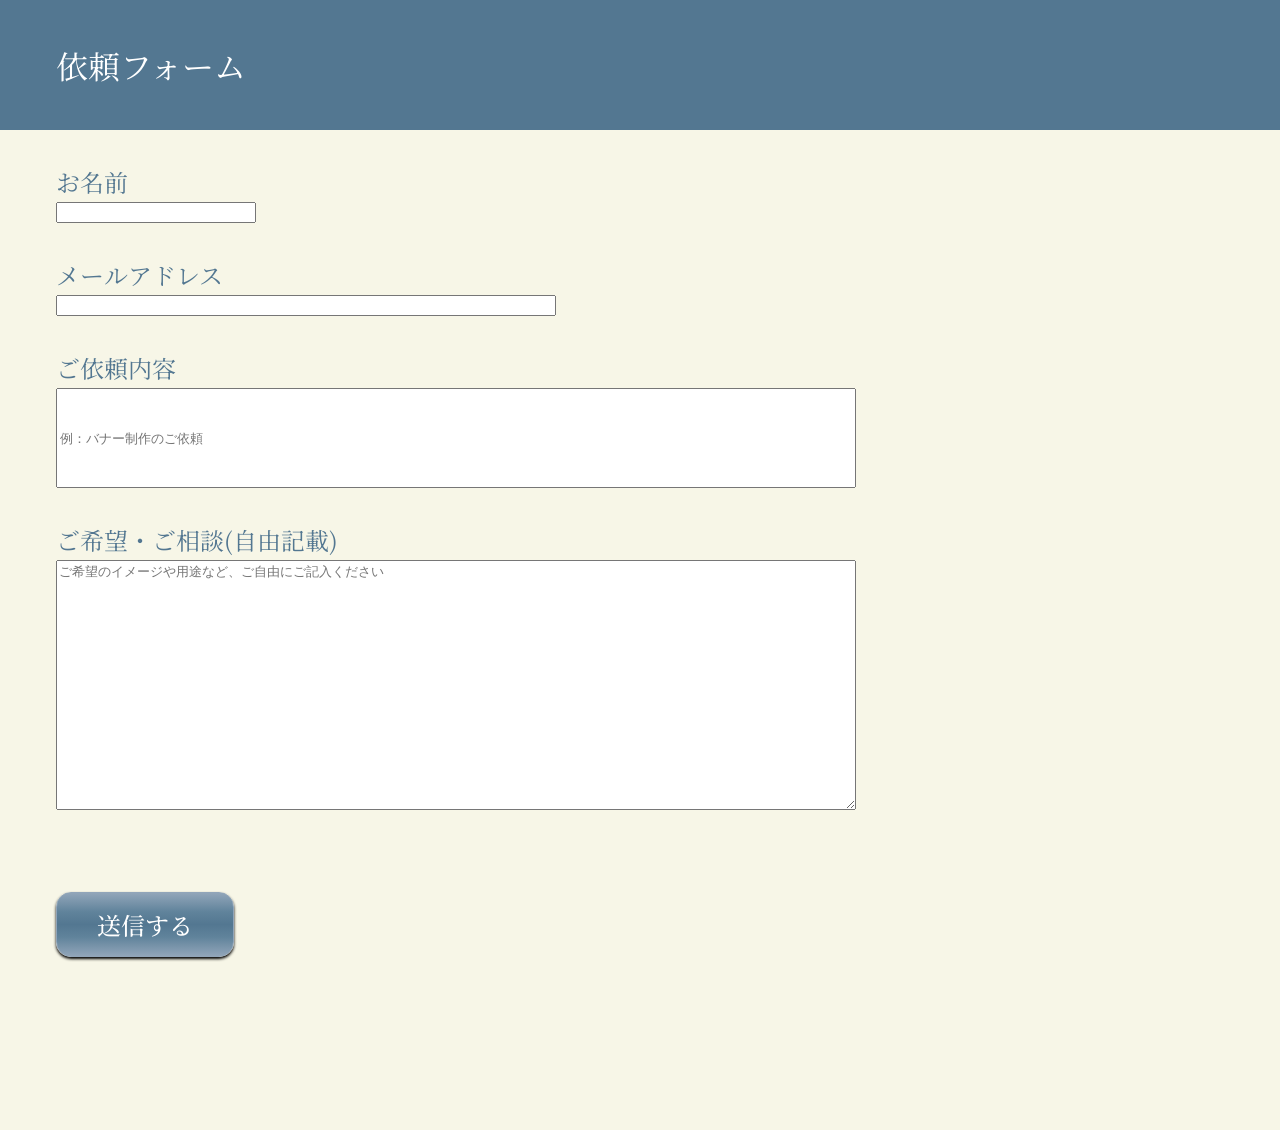
==== form.html @ c4309896 "Add files via upload" ====
<!DOCTYPE html>
<html lang="ja">
<head>
    <meta charset="UTF-8">
    <meta name="viewport" content="width=device-width, initial-scale=1.0">
    <title>R.Desing 依頼フォーム</title>
    
    <link rel="preconnect" href="https://fonts.googleapis.com">
    <link rel="preconnect" href="https://fonts.gstatic.com" crossorigin>
    <link href="https://fonts.googleapis.com/css2?family=Noto+Serif+JP:wght@200..900&display=swap" rel="stylesheet">

    <link rel="stylesheet" href="sanitize.css">
    <link rel="stylesheet" href="form.css">
</head>
<body>
    <header>
          <p class="title-form">依頼フォーム</p>
    </header>
    <form class="contact-form" action="https://formspree.io/f/xjgdwgye" method="get">

        <input type="hidden" name="redirect" value="https://iremon0313-star.github.io/r-design/thx.html">

        <label class="text">お名前</label><br>
        <input type="text" id="name" required><br>

        <label class="email">メールアドレス</label><br>
        <input type="email" id="email" required><br>

        <label class="subject">ご依頼内容</label><br>
        <input type="text" id="subject" placeholder="例：バナー制作のご依頼"><br>

        <label class="message">ご希望・ご相談(自由記載)</label><br>
        <textarea id="message" placeholder="ご希望のイメージや用途など、ご自由にご記入ください"></textarea><br>

        <button type="submit" class="button">送信する</button>
    </form>
    
    
</body>
</html>
---- sanitize.css ----
/* Document
 * ========================================================================== */

/**
 * Add border box sizing in all browsers (opinionated).
 */

*,
::before,
::after {
  box-sizing: border-box;
}

/**
 * 1. Add text decoration inheritance in all browsers (opinionated).
 * 2. Add vertical alignment inheritance in all browsers (opinionated).
 */

::before,
::after {
  text-decoration: inherit; /* 1 */
  vertical-align: inherit; /* 2 */
}

/**
 * 1. Use the default cursor in all browsers (opinionated).
 * 2. Change the line height in all browsers (opinionated).
 * 3. Use a 4-space tab width in all browsers (opinionated).
 * 4. Remove the grey highlight on links in iOS (opinionated).
 * 5. Prevent adjustments of font size after orientation changes in
 *    IE on Windows Phone and in iOS.
 * 6. Breaks words to prevent overflow in all browsers (opinionated).
 */

html {
  cursor: default; /* 1 */
  line-height: 1.5; /* 2 */
  -moz-tab-size: 4; /* 3 */
  tab-size: 4; /* 3 */
  -webkit-tap-highlight-color: transparent /* 4 */;
  -ms-text-size-adjust: 100%; /* 5 */
  -webkit-text-size-adjust: 100%; /* 5 */
  word-break: break-word; /* 6 */
}

/* Sections
 * ========================================================================== */

/**
 * Remove the margin in all browsers (opinionated).
 */

body {
  margin: 0;
}

/**
 * Correct the font size and margin on `h1` elements within `section` and
 * `article` contexts in Chrome, Edge, Firefox, and Safari.
 */

h1 {
  font-size: 2em;
  margin: 0.67em 0;
}

/* Grouping content
 * ========================================================================== */

/**
 * Remove the margin on nested lists in Chrome, Edge, IE, and Safari.
 */

dl dl,
dl ol,
dl ul,
ol dl,
ul dl {
  margin: 0;
}

/**
 * Remove the margin on nested lists in Edge 18- and IE.
 */

ol ol,
ol ul,
ul ol,
ul ul {
  margin: 0;
}

/**
 * 1. Add the correct sizing in Firefox.
 * 2. Show the overflow in Edge 18- and IE.
 */

hr {
  height: 0; /* 1 */
  overflow: visible; /* 2 */
}

/**
 * Add the correct display in IE.
 */

main {
  display: block;
}

/**
 * Remove the list style on navigation lists in all browsers (opinionated).
 */

nav ol,
nav ul {
  list-style: none;
  padding: 0;
}

/**
 * 1. Correct the inheritance and scaling of font size in all browsers.
 * 2. Correct the odd `em` font sizing in all browsers.
 */

pre {
  font-family: monospace, monospace; /* 1 */
  font-size: 1em; /* 2 */
}

/* Text-level semantics
 * ========================================================================== */

/**
 * Remove the gray background on active links in IE 10.
 */

a {
  background-color: transparent;
}

/**
 * Add the correct text decoration in Edge 18-, IE, and Safari.
 */

abbr[title] {
  text-decoration: underline;
  text-decoration: underline dotted;
}

/**
 * Add the correct font weight in Chrome, Edge, and Safari.
 */

b,
strong {
  font-weight: bolder;
}

/**
 * 1. Correct the inheritance and scaling of font size in all browsers.
 * 2. Correct the odd `em` font sizing in all browsers.
 */

code,
kbd,
samp {
  font-family: monospace, monospace; /* 1 */
  font-size: 1em; /* 2 */
}

/**
 * Add the correct font size in all browsers.
 */

small {
  font-size: 80%;
}

/* Embedded content
 * ========================================================================== */

/*
 * Change the alignment on media elements in all browsers (opinionated).
 */

audio,
canvas,
iframe,
img,
svg,
video {
  vertical-align: middle;
}

/**
 * Add the correct display in IE 9-.
 */

audio,
video {
  display: inline-block;
}

/**
 * Add the correct display in iOS 4-7.
 */

audio:not([controls]) {
  display: none;
  height: 0;
}

/**
 * Remove the border on iframes in all browsers (opinionated).
 */

iframe {
  border-style: none;
}

/**
 * Remove the border on images within links in IE 10-.
 */

img {
  border-style: none;
}

/**
 * Change the fill color to match the text color in all browsers (opinionated).
 */

svg:not([fill]) {
  fill: currentColor;
}

/**
 * Hide the overflow in IE.
 */

svg:not(:root) {
  overflow: hidden;
}

/* Tabular data
 * ========================================================================== */

/**
 * Collapse border spacing in all browsers (opinionated).
 */

table {
  border-collapse: collapse;
}

/* Forms
 * ========================================================================== */

/**
 * Remove the margin on controls in Safari.
 */

button,
input,
select {
  margin: 0;
}

/**
 * 1. Show the overflow in IE.
 * 2. Remove the inheritance of text transform in Edge 18-, Firefox, and IE.
 */

button {
  overflow: visible; /* 1 */
  text-transform: none; /* 2 */
}

/**
 * Correct the inability to style buttons in iOS and Safari.
 */

button,
[type="button"],
[type="reset"],
[type="submit"] {
  -webkit-appearance: button;
}

/**
 * 1. Change the inconsistent appearance in all browsers (opinionated).
 * 2. Correct the padding in Firefox.
 */

fieldset {
  border: 1px solid #a0a0a0; /* 1 */
  padding: 0.35em 0.75em 0.625em; /* 2 */
}

/**
 * Show the overflow in Edge 18- and IE.
 */

input {
  overflow: visible;
}

/**
 * 1. Correct the text wrapping in Edge 18- and IE.
 * 2. Correct the color inheritance from `fieldset` elements in IE.
 */

legend {
  color: inherit; /* 2 */
  display: table; /* 1 */
  max-width: 100%; /* 1 */
  white-space: normal; /* 1 */
}

/**
 * 1. Add the correct display in Edge 18- and IE.
 * 2. Add the correct vertical alignment in Chrome, Edge, and Firefox.
 */

progress {
  display: inline-block; /* 1 */
  vertical-align: baseline; /* 2 */
}

/**
 * Remove the inheritance of text transform in Firefox.
 */

select {
  text-transform: none;
}

/**
 * 1. Remove the margin in Firefox and Safari.
 * 2. Remove the default vertical scrollbar in IE.
 * 3. Change the resize direction in all browsers (opinionated).
 */

textarea {
  margin: 0; /* 1 */
  overflow: auto; /* 2 */
  resize: vertical; /* 3 */
}

/**
 * Remove the padding in IE 10-.
 */

[type="checkbox"],
[type="radio"] {
  padding: 0;
}

/**
 * 1. Correct the odd appearance in Chrome, Edge, and Safari.
 * 2. Correct the outline style in Safari.
 */

[type="search"] {
  -webkit-appearance: textfield; /* 1 */
  outline-offset: -2px; /* 2 */
}

/**
 * Correct the cursor style of increment and decrement buttons in Safari.
 */

::-webkit-inner-spin-button,
::-webkit-outer-spin-button {
  height: auto;
}

/**
 * Correct the text style of placeholders in Chrome, Edge, and Safari.
 */

::-webkit-input-placeholder {
  color: inherit;
  opacity: 0.54;
}

/**
 * Remove the inner padding in Chrome, Edge, and Safari on macOS.
 */

::-webkit-search-decoration {
  -webkit-appearance: none;
}

/**
 * 1. Correct the inability to style upload buttons in iOS and Safari.
 * 2. Change font properties to `inherit` in Safari.
 */

::-webkit-file-upload-button {
  -webkit-appearance: button; /* 1 */
  font: inherit; /* 2 */
}

/**
 * Remove the inner border and padding of focus outlines in Firefox.
 */

::-moz-focus-inner {
  border-style: none;
  padding: 0;
}

/**
 * Restore the focus outline styles unset by the previous rule in Firefox.
 */

:-moz-focusring {
  outline: 1px dotted ButtonText;
}

/**
 * Remove the additional :invalid styles in Firefox.
 */

:-moz-ui-invalid {
  box-shadow: none;
}

/* Interactive
 * ========================================================================== */

/*
 * Add the correct display in Edge 18- and IE.
 */

details {
  display: block;
}

/*
 * Add the correct styles in Edge 18-, IE, and Safari.
 */

dialog {
  background-color: white;
  border: solid;
  color: black;
  display: block;
  height: -moz-fit-content;
  height: -webkit-fit-content;
  height: fit-content;
  left: 0;
  margin: auto;
  padding: 1em;
  position: absolute;
  right: 0;
  width: -moz-fit-content;
  width: -webkit-fit-content;
  width: fit-content;
}

dialog:not([open]) {
  display: none;
}

/*
 * Add the correct display in all browsers.
 */

summary {
  display: list-item;
}

/* Scripting
 * ========================================================================== */

/**
 * Add the correct display in IE 9-.
 */

canvas {
  display: inline-block;
}

/**
 * Add the correct display in IE.
 */

template {
  display: none;
}

/* User interaction
 * ========================================================================== */

/*
 * 1. Remove the tapping delay in IE 10.
 * 2. Remove the tapping delay on clickable elements
      in all browsers (opinionated).
 */

a,
area,
button,
input,
label,
select,
summary,
textarea,
[tabindex] {
  -ms-touch-action: manipulation; /* 1 */
  touch-action: manipulation; /* 2 */
}

/**
 * Add the correct display in IE 10-.
 */

[hidden] {
  display: none;
}

/* Accessibility
 * ========================================================================== */

/**
 * Change the cursor on busy elements in all browsers (opinionated).
 */

[aria-busy="true"] {
  cursor: progress;
}

/*
 * Change the cursor on control elements in all browsers (opinionated).
 */

[aria-controls] {
  cursor: pointer;
}

/*
 * Change the cursor on disabled, not-editable, or otherwise
 * inoperable elements in all browsers (opinionated).
 */

[aria-disabled="true"],
[disabled] {
  cursor: not-allowed;
}

/*
 * Change the display on visually hidden accessible elements
 * in all browsers (opinionated).
 */

[aria-hidden="false"][hidden] {
  display: initial;
}

[aria-hidden="false"][hidden]:not(:focus) {
  clip: rect(0, 0, 0, 0);
  position: absolute;
}
---- form.css ----
@charset "utf-8";
html{
    scroll-behavior: smooth;
}
label,p{
    margin: 0;
}
body{
  font-family: "Noto Serif JP", "Hiragino Sans", "Yu Gothic", "Meiryo", sans-serif;
  font-size: 24px;
  line-height: 1;
  color: #537791;
  margin: 0;
  padding: 0;
  max-width: 1400px;
  width: 100%;
  height: auto;
}

.title-form{
    background-color: #537791;
    font-size: 32px;
    color: #fff;
    height: 130px;
    max-width: 1400px;
    width: 100%;
    padding-left: 56px;
    display: flex;
    justify-content: space-between;
    align-items: center;
}
.contact-form{
    background-color: #f7f6e7;
    padding-left: 56px;
    height: 1000px;
    padding-top: 40px;
}
.contact-form input,
.contact-form textarea {
    margin-bottom: 40px;
    margin-top: 8px; }

#name{
    width: 200px;
}

#email{
    width: 500px;
}
#subject{
    width: 800px;
    height: 100px;
}
#message{
    width: 800px;
    height: 250px;
}
.button{
    margin-top: 40px;
    display: inline-block;
    padding: 14px 40px;
    background: linear-gradient(to bottom,
    #91a5b9 0%,
    #60839b 30%,
    #537791 50%,
    #60839b 70%,
    #91a5b9 100%);
    color: #fff;
    border: 1px solid #91a5b9;
    border-radius:15px;
    font-size: 24px;
    font-weight: 500;
    text-decoration: none;
    transition: 0.3s ease;
    box-shadow: 0 2px 3px rgba(0, 0, 0, 1);
    font-family: inherit;
}
.button:active{
    transform: translateY(2px);
    box-shadow: 0 2px 6px rgba(0, 0, 0, 0.2);
}

@media screen and (max-width: 768px) {

    body {
        font-size: 16px;
        line-height: 1.4;
    }

    .title-form {
        font-size: 24px;
        height: 80px;
        padding-left: 20px;
    }

    .contact-form {
        padding: 20px;
        height: auto;
    }

    label {
        font-size: 16px;
    }

    #name,
    #email,
    #subject,
    #message {
        width: 100% !important;
        max-width: 100%;
        font-size: 16px;
    }

    #subject {
        height: 60px;
    }

    #message {
        height: 160px;
    }

    .button {
        width: 100%;
        text-align: center;
        font-size: 18px;
        padding: 12px 0;
        margin-top: 20px;
    }

}
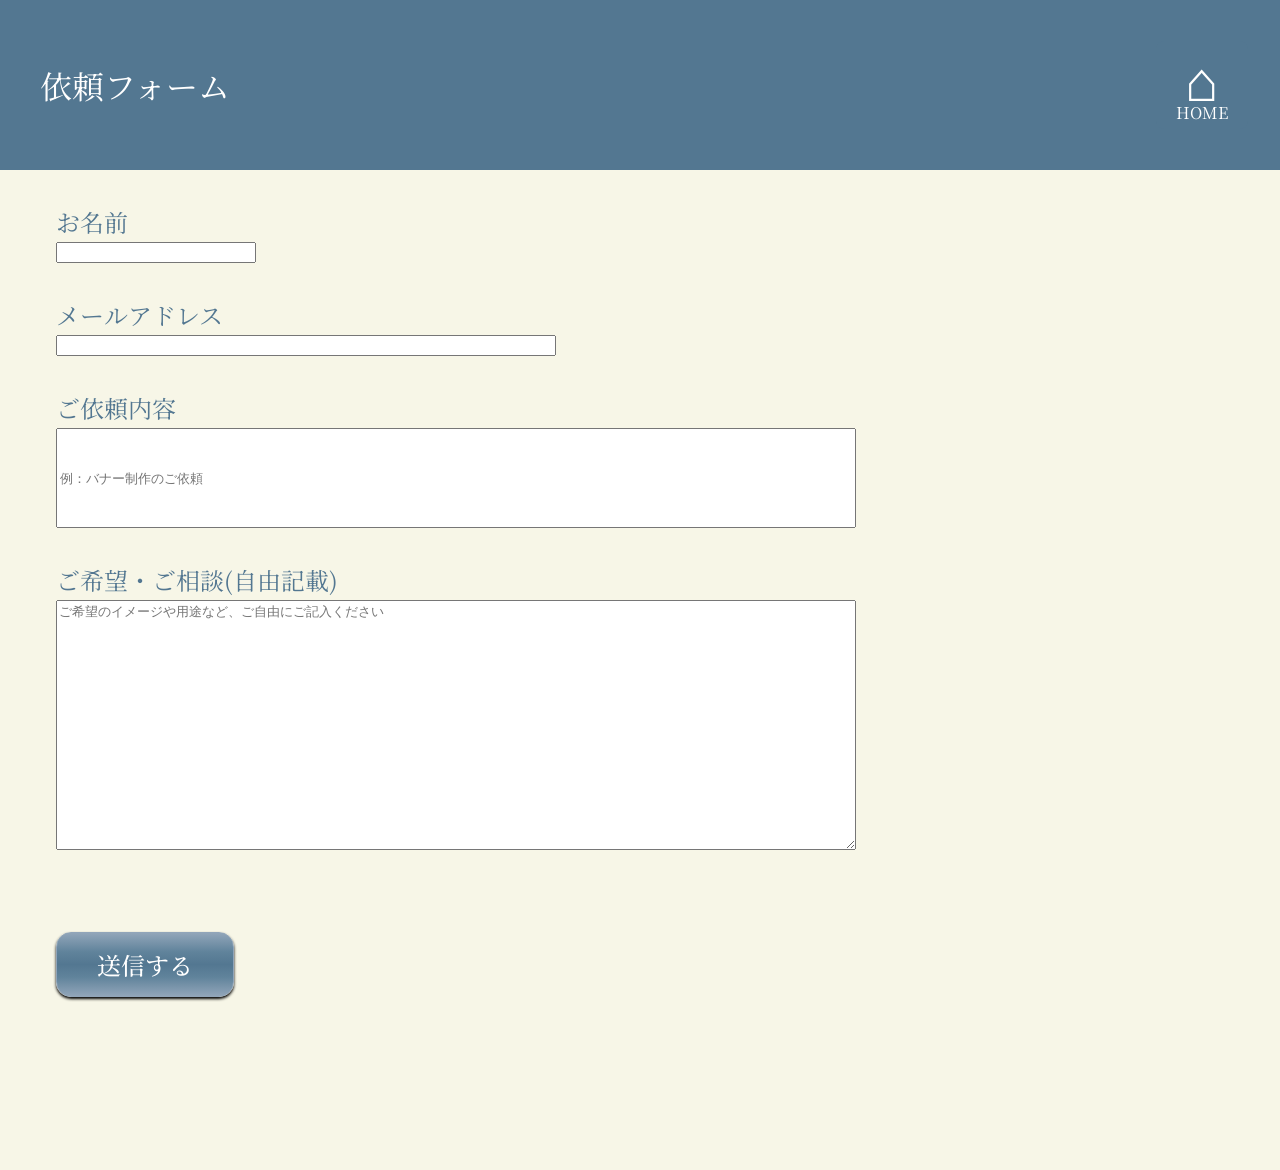
==== commit eded08f8: "Add files via upload" ====
--- a/form.html
+++ b/form.html
@@ -13,24 +13,28 @@
     <link rel="stylesheet" href="form.css">
 </head>
 <body>
-    <header>
-          <p class="title-form">依頼フォーム</p>
+    <header class="form-header">
+        <p class="title-form">依頼フォーム</p>
+        <a href="index.html" class="back-home">
+            <span class="home-icon">⌂</span>
+            <span class="home-text">HOME</span>
+        </a>
     </header>
-    <form class="contact-form" action="https://formspree.io/f/xjgdwgye" method="get">
-
-        <input type="hidden" name="redirect" value="https://iremon0313-star.github.io/r-design/thx.html">
-
+    <form class="contact-form" 
+                action="https://usebasin.com/f/b14c13c3386f" 
+                method="post"
+                data-redirect="https://iremon0313-star.github.io/r-design/thx.html">
         <label class="text">お名前</label><br>
-        <input type="text" id="name" required><br>
+        <input type="text" id="name" name="name" required><br>
 
         <label class="email">メールアドレス</label><br>
-        <input type="email" id="email" required><br>
+        <input type="email" id="email" name="email" required><br>
 
         <label class="subject">ご依頼内容</label><br>
-        <input type="text" id="subject" placeholder="例：バナー制作のご依頼"><br>
+        <input type="text" id="subject" name="subject" placeholder="例：バナー制作のご依頼"><br>
 
         <label class="message">ご希望・ご相談(自由記載)</label><br>
-        <textarea id="message" placeholder="ご希望のイメージや用途など、ご自由にご記入ください"></textarea><br>
+        <textarea id="message" name="message" placeholder="ご希望のイメージや用途など、ご自由にご記入ください"></textarea><br>
 
         <button type="submit" class="button">送信する</button>
     </form>
--- a/form.css
+++ b/form.css
@@ -16,9 +16,46 @@
   width: 100%;
   height: auto;
 }
+.form-header {
+    display: flex;
+    justify-content: center;
+    align-items: center;
+    background-color: #537791;
+    padding: 20px 40px;
+    position: relative;
+}
 
+.back-home {
+    position: absolute;
+    right: 32px;
+    top: 50%;
+    transform: translateY(-50%);
+    align-items: center;
+    text-align: center;
+    padding: 8px 20px;
+    background: #537791;
+    color: #fff;
+    text-decoration: none;
+    border-radius: 8px;
+    font-size: 32px;
+    transition: 0.3s ease;
+    gap: 6px;
+    display: block;
+}
+.home-icon{
+    font-size: 56px;
+    display: block;
+}
+.home-text{
+    font-size: 16px;
+    display: block;
+}
+.back-home:hover {
+    opacity: 0.8;
+}
 .title-form{
     background-color: #537791;
+    background: none;
     font-size: 32px;
     color: #fff;
     height: 130px;
@@ -28,6 +65,8 @@
     display: flex;
     justify-content: space-between;
     align-items: center;
+    margin: 0;
+    padding: 0;
 }
 .contact-form{
     background-color: #f7f6e7;
@@ -85,6 +124,7 @@
     body {
         font-size: 16px;
         line-height: 1.4;
+        height: auto;
     }
 
     .title-form {
